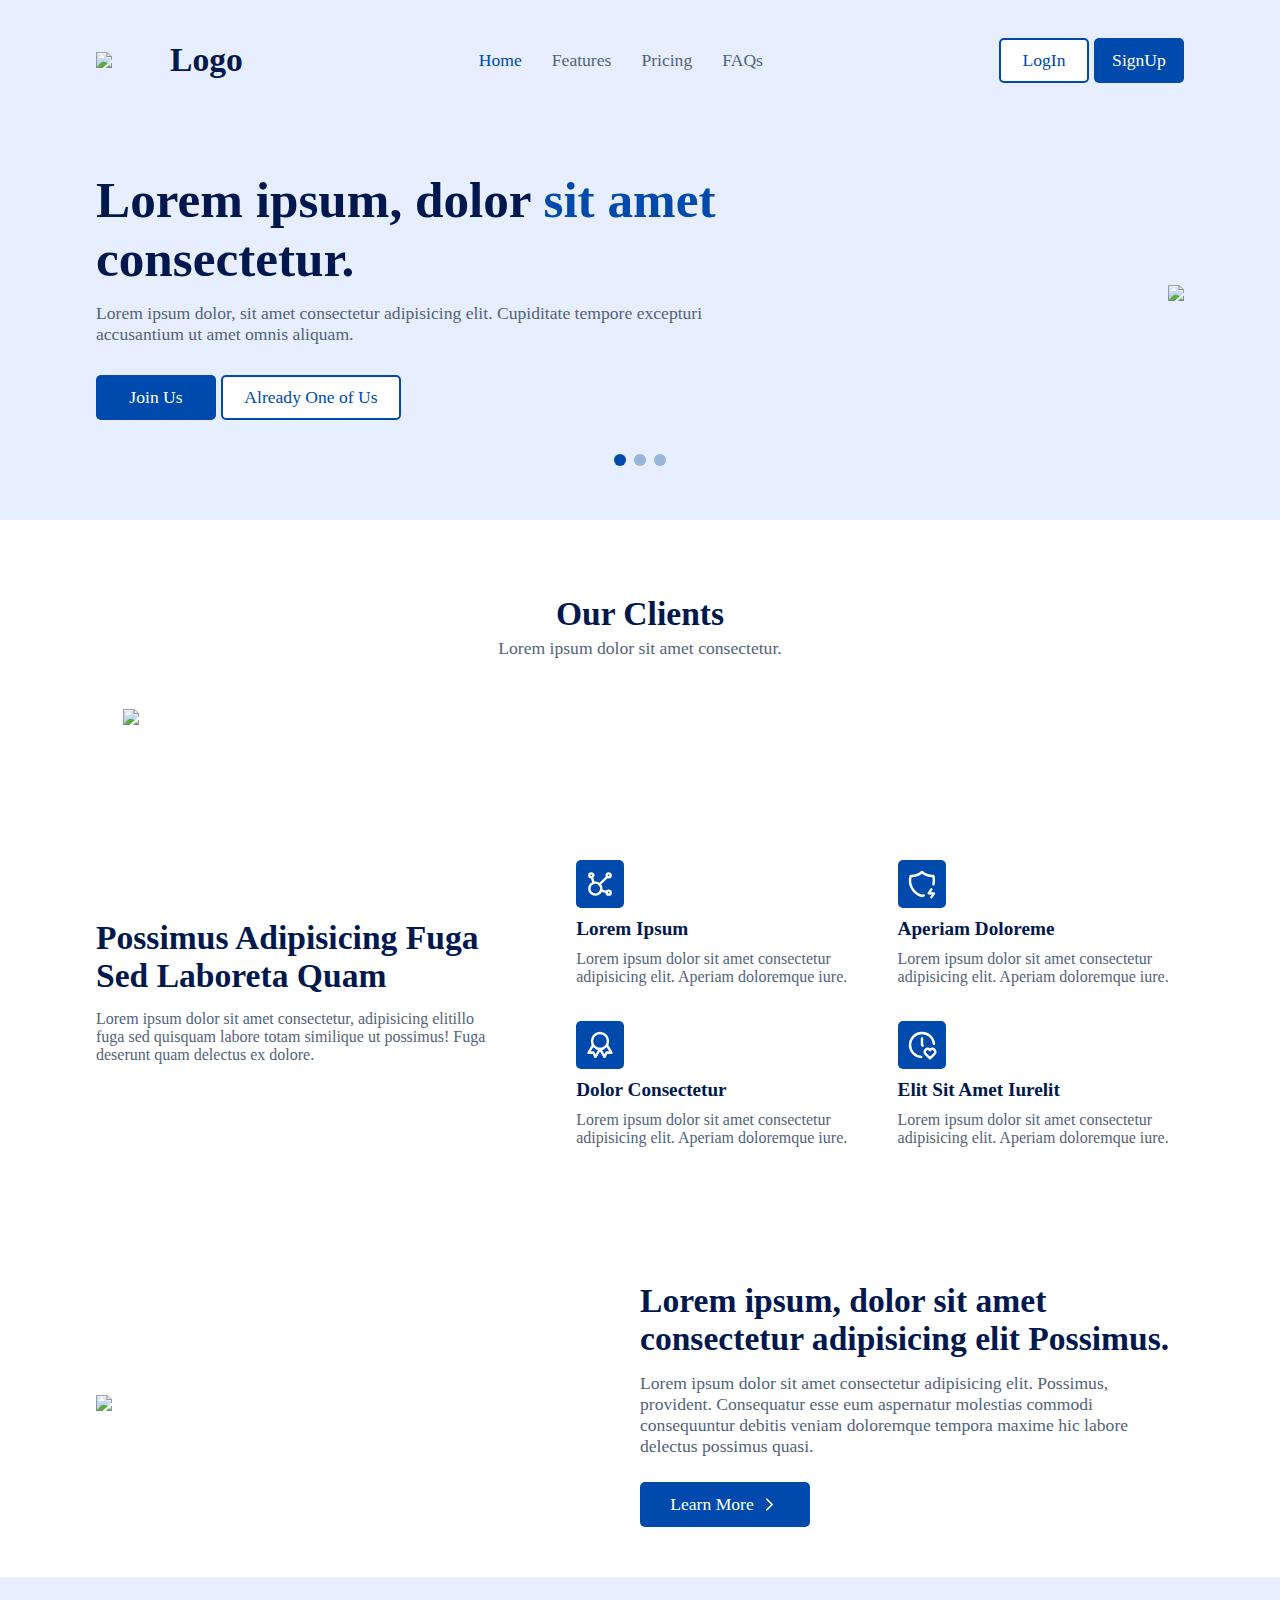
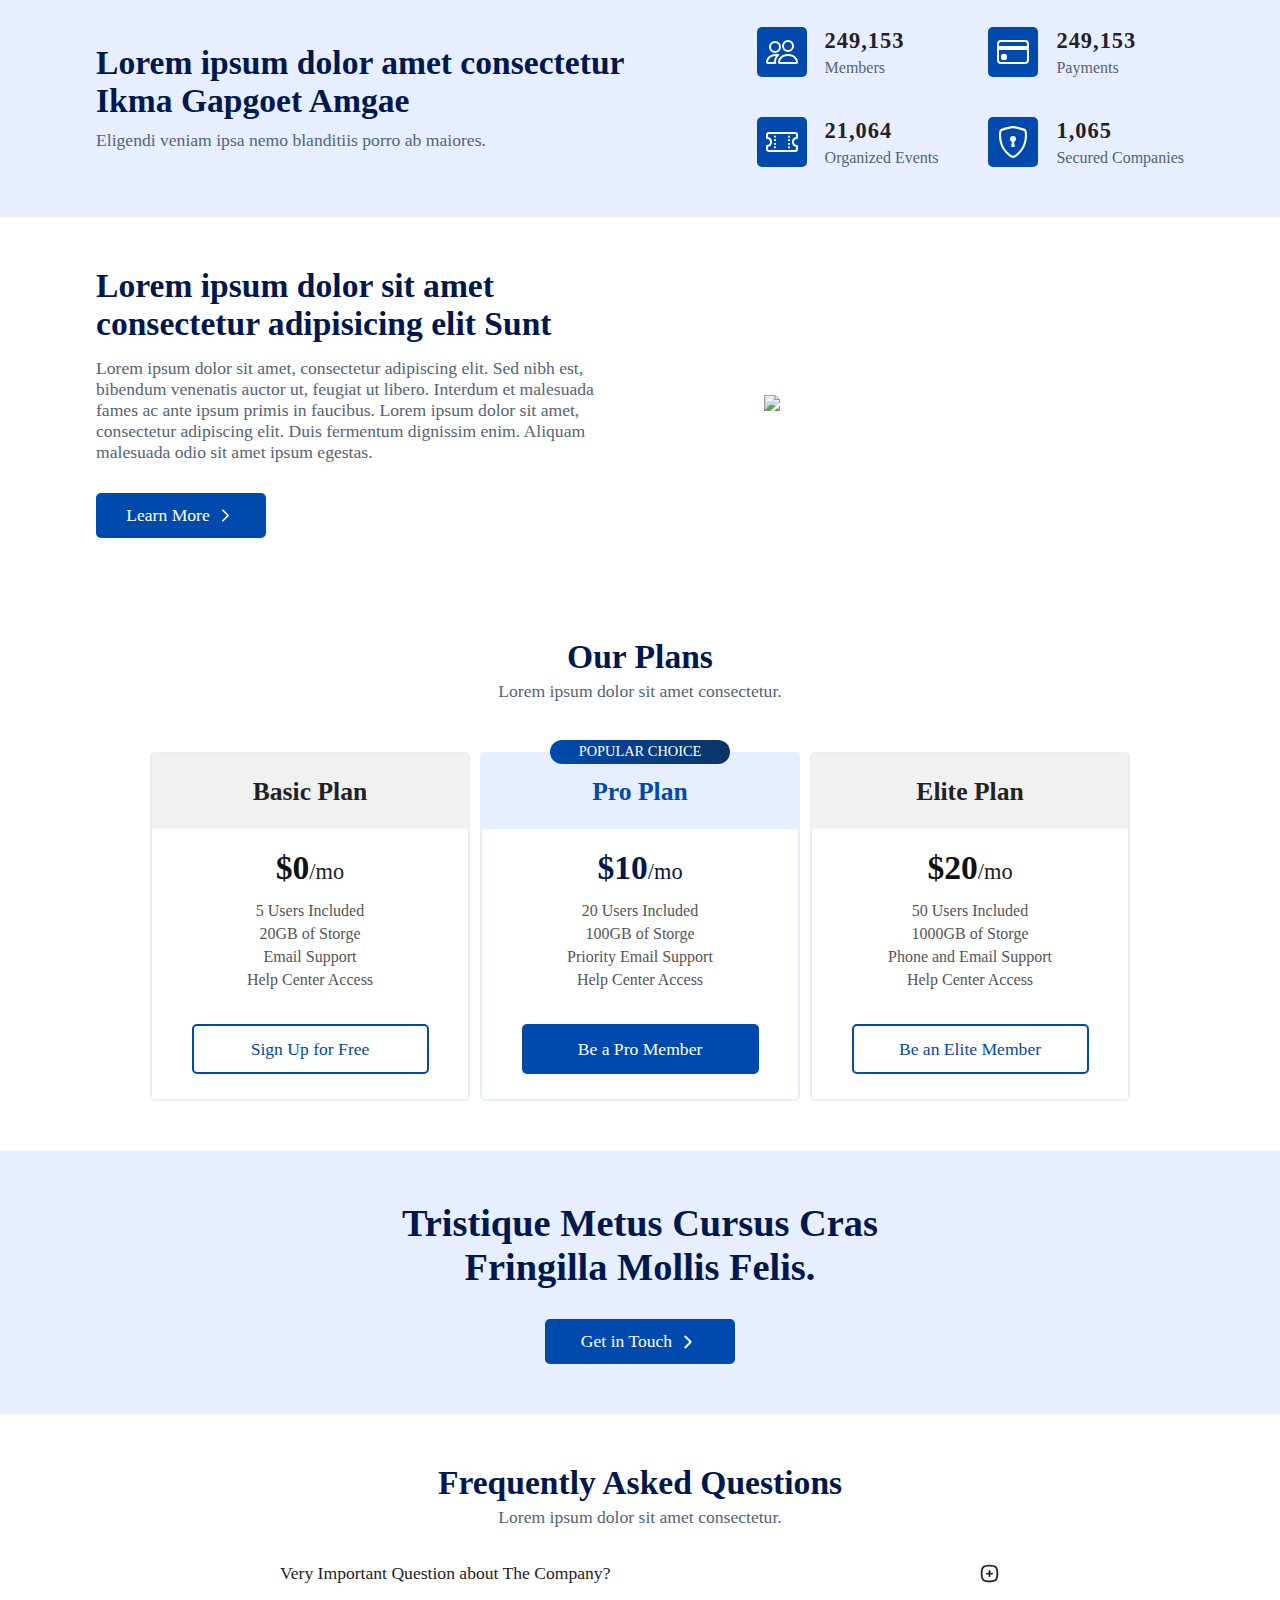
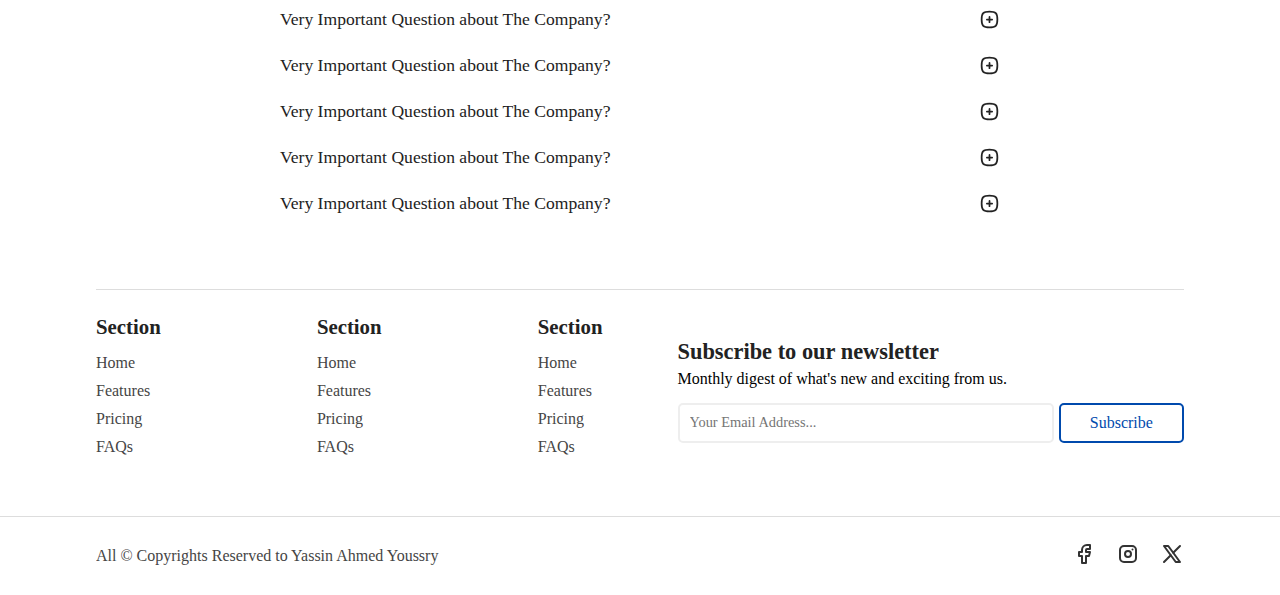
==== main.html @ da52f256 "Add files via upload" ====
<!DOCTYPE html>
<html lang="en" dir="ltr">
<head>
    <meta charset="UTF-8">
    <meta value="viewport" content="width=device-width, initial-scale=1.0">
    <title>Portfolio</title>
    <link rel="shortcut icon" href="images/favicon.png" type="image/x-icon">

    <!-- Style Codes -->
    <link rel="stylesheet" href="main.css">

<body>
    
    <header>
        <div class="topper">
            <div class="container">
                <div class="left">
                    <div class="logo">
                        <img src="images/favicon.png">
                        <h1>Logo</h1>
                    </div>
                    <div class="openNav" onclick="openNavBar()"><svg viewBox="0 0 24 24">
                        <path d="M4 6l16 0"></path>
                        <path d="M4 12l16 0"></path>
                        <path d="M4 18l16 0"></path>
                      </svg></div>
                </div>
                <div class="center" id="nav">
                    <div class="nav">
                        <ul>
                            <li class="active"><a href="main.html">Home</a></li>
                            <li><a href="#features">Features</a></li>
                            <li><a href="#pricing">Pricing</a></li>
                            <li><a href="#faqs">FAQs</a></li>
                        </ul>
                    </div>
                    <div class="closeNav" onclick="closeNavBar()">
                        <svg viewBox="0 0 24 24">
                            <path d="M18 6l-12 12"></path>
                            <path d="M6 6l12 12"></path>
                        </svg>
                    </div>
                </div>
                <div class="right">
                    <div class="signBtns">
                        <ul>
                            <li><a href="#">LogIn</a></li>
                            <li><a href="#">SignUp</a></li>
                        </ul>
                    </div>
                </div>
            </div>
        </div>
        <div class="hero">
            <div class="container">
                <div class="mySlides fade">
                    <div class="content">
                        <div class="left">
                            <div class="text1">
                                <h3>Lorem ipsum, dolor <span>sit amet</span> consectetur.</h3>
                            </div>
                            <div class="paragraph">
                                <p>Lorem ipsum dolor, sit amet consectetur adipisicing elit. Cupiditate tempore excepturi accusantium ut amet omnis aliquam.</p>
                            </div>
                            <div class="links">
                                <ul>
                                    <li><a href="#">Join Us</a></li>
                                    <li><a href="#">Already One of Us</a></li>
                                </ul>
                            </div>
                        </div>
                        <div class="right">
                            <div class="image">
                                <img src="images/heroImage1.png">
                            </div>
                        </div>
                    </div>
                </div>
                <div class="mySlides fade">
                    <div class="content">
                        <div class="right">
                            <div class="image">
                                <img src="images/heroeImage2.png">
                            </div>
                        </div>
                        <div class="left">
                            <div class="text1">
                                <h3>Exercita <span>dignissimos explicaso</span> blanditiis.</h3>
                            </div>
                            <div class="paragraph">
                                <p>Lorem ipsum dolor, sit amet consectetur adipisicing elit. Cupiditate tempore excepturi accusantium ut amet omnis aliquam.</p>
                            </div>
                            <div class="links">
                                <ul>
                                    <li><a href="#">Hire Us</a></li>
                                    <li><a href="#">View Portfolio</a></li>
                                </ul>
                            </div>
                        </div>
                    </div>
                </div>
                <div class="mySlides fade">
                    <div class="content">
                        <div class="left">
                            <div class="text1">
                                <h3>Ducimus, error, nihil <span>perspiciatis cam</span> odit.</h3>
                            </div>
                            <div class="paragraph">
                                <p>Dolores autem aut laborum natus assumenda perspiciatis architecto delectus? Placeat soluta eveniet iure tempora.</p>
                            </div>
                            <div class="links">
                                <ul>
                                    <li><a href="#">Visit Us</a></li>
                                    <li><a href="#">See our Location</a></li>
                                </ul>
                            </div>
                        </div>
                        <div class="right">
                            <div class="image">
                                <img src="images/heroeImage3.png">
                            </div>
                        </div>
                    </div>
                </div>
                <div class="dotsContainer" style="text-align:center">
                    <span class="dot" onclick="currentSlide(1)"></span> 
                    <span class="dot" onclick="currentSlide(2)"></span> 
                    <span class="dot" onclick="currentSlide(3)"></span> 
                  </div>                  
            </div>
        </div>
    </header>

    <div class="clients">
        <div class="container">
            <div class="title">
                <div class="text1"><h2>Our Clients</h2></div>
                <div class="text2"><p>Lorem ipsum dolor sit amet consectetur.</p></div>
            </div>
            <div class="content">
                <div class="ImageRow">
                    <img src="images/clients.png">
                </div>
            </div>
        </div>
    </div>

    <div class="features" id="features">
        <div class="container">
            <div class="title">
                <div class="text1"><h2>Possimus Adipisicing Fuga Sed Laboreta Quam</h2></div>
                <div class="paragraph"><p>Lorem ipsum dolor sit amet consectetur, adipisicing elitillo fuga sed quisquam labore totam similique ut possimus! Fuga deserunt quam delectus ex dolore.</p></div>
            </div>
            <div class="content">
                <div class="col col1">
                    <div class="box">
                        <div class="icon">
                            <svg viewBox="0 0 24 24">
                                <path d="M5.931 6.936l1.275 4.249m5.607 5.609l4.251 1.275"></path>
                                <path d="M11.683 12.317l5.759 -5.759"></path>
                                <path d="M5.5 5.5m-1.5 0a1.5 1.5 0 1 0 3 0a1.5 1.5 0 1 0 -3 0"></path>
                                <path d="M18.5 5.5m-1.5 0a1.5 1.5 0 1 0 3 0a1.5 1.5 0 1 0 -3 0"></path>
                                <path d="M18.5 18.5m-1.5 0a1.5 1.5 0 1 0 3 0a1.5 1.5 0 1 0 -3 0"></path>
                                <path d="M8.5 15.5m-4.5 0a4.5 4.5 0 1 0 9 0a4.5 4.5 0 1 0 -9 0"></path>
                            </svg>
                        </div>
                        <div class="text">
                            <h4>Lorem Ipsum</h4>
                        </div>
                        <div class="paragraph">
                            <p>Lorem ipsum dolor sit amet consectetur adipisicing elit. Aperiam doloremque iure.</p>
                        </div>
                    </div>
                    <div class="box">
                        <div class="icon">
                            <svg viewBox="0 0 24 24">
                                <path d="M12 9m-6 0a6 6 0 1 0 12 0a6 6 0 1 0 -12 0"></path>
                                <path d="M12 15l3.4 5.89l1.598 -3.233l3.598 .232l-3.4 -5.889"></path>
                                <path d="M6.802 12l-3.4 5.89l3.598 -.233l1.598 3.232l3.4 -5.889"></path>
                            </svg>
                        </div>
                        <div class="text">
                            <h4>Dolor Consectetur</h4>
                        </div>
                        <div class="paragraph">
                            <p>Lorem ipsum dolor sit amet consectetur adipisicing elit. Aperiam doloremque iure.</p>
                        </div>
                    </div>
                </div>
                <div class="col col2">
                    <div class="box">
                        <div class="icon">
                            <svg viewBox="0 0 24 24">
                                <path d="M13.342 20.566c-.436 .17 -.884 .315 -1.342 .434a12 12 0 0 1 -8.5 -15a12 12 0 0 0 8.5 -3a12 12 0 0 0 8.5 3a12 12 0 0 1 .117 6.34"></path>
                                <path d="M19 16l-2 3h4l-2 3"></path>
                            </svg>
                        </div>
                        <div class="text">
                            <h4>Aperiam Doloreme</h4>
                        </div>
                        <div class="paragraph">
                            <p>Lorem ipsum dolor sit amet consectetur adipisicing elit. Aperiam doloremque iure.</p>
                        </div>
                    </div>
                    <div class="box">
                        <div class="icon">
                            <svg viewBox="0 0 24 24">
                                <path d="M20.956 11.107a9 9 0 1 0 -9.579 9.871"></path>
                                <path d="M18 22l3.35 -3.284a2.143 2.143 0 0 0 .005 -3.071a2.242 2.242 0 0 0 -3.129 -.006l-.224 .22l-.223 -.22a2.242 2.242 0 0 0 -3.128 -.006a2.143 2.143 0 0 0 -.006 3.071l3.355 3.296z"></path>
                                <path d="M12 7v5l.5 .5"></path>
                            </svg>
                        </div>
                        <div class="text">
                            <h4>Elit Sit Amet Iurelit</h4>
                        </div>
                        <div class="paragraph">
                            <p>Lorem ipsum dolor sit amet consectetur adipisicing elit. Aperiam doloremque iure.</p>
                        </div>
                    </div>
                </div>
            </div>
        </div>
    </div>

    <div class="section1">
        <div class="container">
            <div class="left">
                <div class="image">
                    <img src="images/sectionImage1.png">
                </div>
            </div>
            <div class="right">
                <div class="text">
                    <h2>Lorem ipsum, dolor sit amet consectetur adipisicing elit Possimus.</h2>
                </div>
                <div class="paragraph">
                    <p>Lorem ipsum dolor sit amet consectetur adipisicing elit. Possimus, provident. Consequatur esse eum aspernatur molestias commodi consequuntur debitis veniam doloremque tempora maxime hic labore delectus possimus quasi.</p>
                </div>
                <div class="link">
                    <a href="#"><span>Learn More</span><svg viewBox="0 0 24 24">
                        <path d="M9 6l6 6l-6 6"></path>
                    </svg></a>
                </div>
            </div>
        </div>
    </div>

    <div class="achievements">
        <div class="container">
            <div class="left">
                <div class="title">
                    <div class="text1">
                        <h2>Lorem ipsum dolor amet consectetur Ikma Gapgoet Amgae</h2>
                    </div>
                    <div class="text2">
                        <p>Eligendi veniam ipsa nemo blanditiis porro ab maiores.</p>
                    </div>
                </div>
            </div>
            <div class="right">
                <div class="content">
                    <div class="col col1">
                        <div class="box">
                            <div class="icon">
                                <svg viewBox="0 0 16 16">
                                    <path d="M15 14s1 0 1-1-1-4-5-4-5 3-5 4 1 1 1 1zm-7.978-1L7 12.996c.001-.264.167-1.03.76-1.72C8.312 10.629 9.282 10 11 10c1.717 0 2.687.63 3.24 1.276.593.69.758 1.457.76 1.72l-.008.002-.014.002zM11 7a2 2 0 1 0 0-4 2 2 0 0 0 0 4m3-2a3 3 0 1 1-6 0 3 3 0 0 1 6 0M6.936 9.28a6 6 0 0 0-1.23-.247A7 7 0 0 0 5 9c-4 0-5 3-5 4q0 1 1 1h4.216A2.24 2.24 0 0 1 5 13c0-1.01.377-2.042 1.09-2.904.243-.294.526-.569.846-.816M4.92 10A5.5 5.5 0 0 0 4 13H1c0-.26.164-1.03.76-1.724.545-.636 1.492-1.256 3.16-1.275ZM1.5 5.5a3 3 0 1 1 6 0 3 3 0 0 1-6 0m3-2a2 2 0 1 0 0 4 2 2 0 0 0 0-4"/>
                                </svg>
                            </div>
                            <div class="text">
                                <div class="row1">249,153</div>
                                <div class="row2">Members</div>
                            </div>
                        </div>
                        <div class="box">
                            <div class="icon">
                                <svg viewBox="0 0 16 16">
                                    <path d="M4 4.85v.9h1v-.9zm7 0v.9h1v-.9zm-7 1.8v.9h1v-.9zm7 0v.9h1v-.9zm-7 1.8v.9h1v-.9zm7 0v.9h1v-.9zm-7 1.8v.9h1v-.9zm7 0v.9h1v-.9z"/>
                                    <path d="M1.5 3A1.5 1.5 0 0 0 0 4.5V6a.5.5 0 0 0 .5.5 1.5 1.5 0 1 1 0 3 .5.5 0 0 0-.5.5v1.5A1.5 1.5 0 0 0 1.5 13h13a1.5 1.5 0 0 0 1.5-1.5V10a.5.5 0 0 0-.5-.5 1.5 1.5 0 0 1 0-3A.5.5 0 0 0 16 6V4.5A1.5 1.5 0 0 0 14.5 3zM1 4.5a.5.5 0 0 1 .5-.5h13a.5.5 0 0 1 .5.5v1.05a2.5 2.5 0 0 0 0 4.9v1.05a.5.5 0 0 1-.5.5h-13a.5.5 0 0 1-.5-.5v-1.05a2.5 2.5 0 0 0 0-4.9z"/>
                                </svg>
                            </div>
                            <div class="text">
                                <div class="row1">21,064</div>
                                <div class="row2">Organized Events</div>
                            </div>
                        </div>
                    </div>
                    <div class="col col2">
                        <div class="box">
                            <div class="icon">
                                <svg viewBox="0 0 16 16">
                                    <path d="M0 4a2 2 0 0 1 2-2h12a2 2 0 0 1 2 2v8a2 2 0 0 1-2 2H2a2 2 0 0 1-2-2zm2-1a1 1 0 0 0-1 1v1h14V4a1 1 0 0 0-1-1zm13 4H1v5a1 1 0 0 0 1 1h12a1 1 0 0 0 1-1z"/>
                                    <path d="M2 10a1 1 0 0 1 1-1h1a1 1 0 0 1 1 1v1a1 1 0 0 1-1 1H3a1 1 0 0 1-1-1z"/>
                                </svg>
                            </div>
                            <div class="text">
                                <div class="row1">249,153</div>
                                <div class="row2">Payments</div>
                            </div>
                        </div>
                        <div class="box">
                            <div class="icon">
                                <svg viewBox="0 0 16 16">
                                    <path d="M5.338 1.59a61 61 0 0 0-2.837.856.48.48 0 0 0-.328.39c-.554 4.157.726 7.19 2.253 9.188a10.7 10.7 0 0 0 2.287 2.233c.346.244.652.42.893.533q.18.085.293.118a1 1 0 0 0 .101.025 1 1 0 0 0 .1-.025q.114-.034.294-.118c.24-.113.547-.29.893-.533a10.7 10.7 0 0 0 2.287-2.233c1.527-1.997 2.807-5.031 2.253-9.188a.48.48 0 0 0-.328-.39c-.651-.213-1.75-.56-2.837-.855C9.552 1.29 8.531 1.067 8 1.067c-.53 0-1.552.223-2.662.524zM5.072.56C6.157.265 7.31 0 8 0s1.843.265 2.928.56c1.11.3 2.229.655 2.887.87a1.54 1.54 0 0 1 1.044 1.262c.596 4.477-.787 7.795-2.465 9.99a11.8 11.8 0 0 1-2.517 2.453 7 7 0 0 1-1.048.625c-.28.132-.581.24-.829.24s-.548-.108-.829-.24a7 7 0 0 1-1.048-.625 11.8 11.8 0 0 1-2.517-2.453C1.928 10.487.545 7.169 1.141 2.692A1.54 1.54 0 0 1 2.185 1.43 63 63 0 0 1 5.072.56"/>
                                    <path d="M9.5 6.5a1.5 1.5 0 0 1-1 1.415l.385 1.99a.5.5 0 0 1-.491.595h-.788a.5.5 0 0 1-.49-.595l.384-1.99a1.5 1.5 0 1 1 2-1.415"/>
                                </svg>
                            </div>
                            <div class="text">
                                <div class="row1">1,065</div>
                                <div class="row2">Secured Companies</div>
                            </div>
                        </div>
                    </div>
                </div>
            </div>
        </div>
    </div>
    
    <div class="section2">
        <div class="container">
            <div class="left">
                <div class="text">
                    <h2>Lorem ipsum dolor sit amet consectetur adipisicing elit Sunt</h2>
                </div>
                <div class="paragraph">
                    <p>Lorem ipsum dolor sit amet, consectetur adipiscing elit. Sed nibh est, bibendum venenatis auctor ut, feugiat ut libero. Interdum et malesuada fames ac ante ipsum primis in faucibus. Lorem ipsum dolor sit amet, consectetur adipiscing elit. Duis fermentum dignissim enim. Aliquam malesuada odio sit amet ipsum egestas.</p>
                </div>
                <div class="link">
                    <a href="#"><span>Learn More</span><svg viewBox="0 0 24 24">
                        <path d="M9 6l6 6l-6 6"></path>
                    </svg></a>
                </div>
            </div>
            <div class="right">
                <div class="image">
                    <img src="images/sectionImage2.png">
                </div>
            </div>
        </div>
    </div>

    <div class="pricing" id="pricing">
        <div class="container">
            <div class="title">
                <div class="text1"><h2>Our Plans</h2></div>
                <div class="text2"><p>Lorem ipsum dolor sit amet consectetur.</p></div>
            </div>
            <div class="content">
                <div class="box box1">
                    <div class="name"><h4>Basic Plan</h4></div>
                    <div class="details">
                        <div class="price"><span>$0</span>/mo</div>
                        <div class="info">
                            <div class="row">5 Users Included</div>
                            <div class="row">20GB of Storge</div>
                            <div class="row">Email Support</div>
                            <div class="row">Help Center Access</div>
                        </div>
                    </div>
                    <div class="btn"><a href="#">Sign Up for Free</a></div>
                </div>
                <div class="box box2">
                    <div class="alert">POPULAR CHOICE</div>
                    <div class="name"><h4>Pro Plan</h4></div>
                    <div class="details">
                        <div class="price"><span>$10</span>/mo</div>
                        <div class="info">
                            <div class="row">20 Users Included</div>
                            <div class="row">100GB of Storge</div>
                            <div class="row">Priority Email Support</div>
                            <div class="row">Help Center Access</div>
                        </div>
                    </div>
                    <div class="btn"><a href="#">Be a Pro Member</a></div>
                </div>
                <div class="box box3">
                    <div class="name"><h4>Elite Plan</h4></div>
                    <div class="details">
                        <div class="price"><span>$20</span>/mo</div>
                        <div class="info">
                            <div class="row">50 Users Included</div>
                            <div class="row">1000GB of Storge</div>
                            <div class="row">Phone and Email Support</div>
                            <div class="row">Help Center Access</div>
                        </div>
                    </div>
                    <div class="btn"><a href="#">Be an Elite Member</a></div>
                </div>
            </div>
        </div>
    </div>

    <div class="section3">
        <div class="container">
            <div class="text">Tristique Metus Cursus Cras<br>Fringilla Mollis Felis.</div>
            <div class="btn"><a href="#"><span>Get in Touch</span><svg viewBox="0 0 24 24">
                <path d="M9 6l6 6l-6 6"></path>
            </svg></a></div>
        </div>
    </div>

    <div class="faqs" id="faqs">
        <div class="container">
            <div class="title">
                <div class="text1"><h2>Frequently Asked Questions</h2></div>
                <div class="text2"><p>Lorem ipsum dolor sit amet consectetur.</p></div>
            </div>
            <div class="content">
                <div class="question">
                    <button class="accordion"><span>Very Important Question about The Company?</span><svg viewBox="0 0 24 24">
                        <path d="M12 3c7.2 0 9 1.8 9 9s-1.8 9 -9 9s-9 -1.8 -9 -9s1.8 -9 9 -9z"></path>
                        <path d="M15 12h-6"></path>
                        <path d="M12 9v6"></path>
                    </svg></button>
                    <div class="panel">
                        <p>Lorem ipsum dolor sit amet consectetur adipisicing elit. Nulla quae fugiat sunt optio eum eaque tempora. Fugiat, explicabo voluptatum, rem sequi pariatur exercitationem, ipsam reprehenderit enim eius delectus dolorem asperiores?</p>
                    </div>
                </div>
                <div class="question">
                    <button class="accordion"><span>Very Important Question about The Company?</span><svg viewBox="0 0 24 24">
                        <path d="M12 3c7.2 0 9 1.8 9 9s-1.8 9 -9 9s-9 -1.8 -9 -9s1.8 -9 9 -9z"></path>
                        <path d="M15 12h-6"></path>
                        <path d="M12 9v6"></path>
                    </svg></button>
                    <div class="panel">
                        <p>Lorem ipsum dolor sit amet consectetur adipisicing elit. Nulla quae fugiat sunt optio eum eaque tempora. Fugiat, explicabo voluptatum, rem sequi pariatur exercitationem, ipsam reprehenderit enim eius delectus dolorem asperiores?</p>
                    </div>
                </div>
                <div class="question">
                    <button class="accordion"><span>Very Important Question about The Company?</span><svg viewBox="0 0 24 24">
                        <path d="M12 3c7.2 0 9 1.8 9 9s-1.8 9 -9 9s-9 -1.8 -9 -9s1.8 -9 9 -9z"></path>
                        <path d="M15 12h-6"></path>
                        <path d="M12 9v6"></path>
                    </svg></button>
                    <div class="panel">
                        <p>Lorem ipsum dolor sit amet consectetur adipisicing elit. Nulla quae fugiat sunt optio eum eaque tempora. Fugiat, explicabo voluptatum, rem sequi pariatur exercitationem, ipsam reprehenderit enim eius delectus dolorem asperiores?</p>
                    </div>
                </div>
                <div class="question">
                    <button class="accordion"><span>Very Important Question about The Company?</span><svg viewBox="0 0 24 24">
                        <path d="M12 3c7.2 0 9 1.8 9 9s-1.8 9 -9 9s-9 -1.8 -9 -9s1.8 -9 9 -9z"></path>
                        <path d="M15 12h-6"></path>
                        <path d="M12 9v6"></path>
                    </svg></button>
                    <div class="panel">
                        <p>Lorem ipsum dolor sit amet consectetur adipisicing elit. Nulla quae fugiat sunt optio eum eaque tempora. Fugiat, explicabo voluptatum, rem sequi pariatur exercitationem, ipsam reprehenderit enim eius delectus dolorem asperiores?</p>
                    </div>
                </div>
                <div class="question">
                    <button class="accordion"><span>Very Important Question about The Company?</span><svg viewBox="0 0 24 24">
                        <path d="M12 3c7.2 0 9 1.8 9 9s-1.8 9 -9 9s-9 -1.8 -9 -9s1.8 -9 9 -9z"></path>
                        <path d="M15 12h-6"></path>
                        <path d="M12 9v6"></path>
                    </svg></button>
                    <div class="panel">
                        <p>Lorem ipsum dolor sit amet consectetur adipisicing elit. Nulla quae fugiat sunt optio eum eaque tempora. Fugiat, explicabo voluptatum, rem sequi pariatur exercitationem, ipsam reprehenderit enim eius delectus dolorem asperiores?</p>
                    </div>
                </div>
                <div class="question">
                    <button class="accordion"><span>Very Important Question about The Company?</span><svg viewBox="0 0 24 24">
                        <path d="M12 3c7.2 0 9 1.8 9 9s-1.8 9 -9 9s-9 -1.8 -9 -9s1.8 -9 9 -9z"></path>
                        <path d="M15 12h-6"></path>
                        <path d="M12 9v6"></path>
                    </svg></button>
                    <div class="panel">
                        <p>Lorem ipsum dolor sit amet consectetur adipisicing elit. Nulla quae fugiat sunt optio eum eaque tempora. Fugiat, explicabo voluptatum, rem sequi pariatur exercitationem, ipsam reprehenderit enim eius delectus dolorem asperiores?</p>
                    </div>
                </div>
            </div>
        </div>
    </div>

    <footer>
        <div class="top">
            <div class="container">
                <div class="left">
                    <div class="links">
                        <div class="title"><h3>Section</h3></div>
                        <ul>
                            <li><a href="#">Home</a></li>
                            <li><a href="#">Features</a></li>
                            <li><a href="#">Pricing</a></li>
                            <li><a href="#">FAQs</a></li>
                        </ul>
                    </div>
                    <div class="links">
                        <div class="title"><h3>Section</h3></div>
                        <ul>
                            <li><a href="#">Home</a></li>
                            <li><a href="#">Features</a></li>
                            <li><a href="#">Pricing</a></li>
                            <li><a href="#">FAQs</a></li>
                        </ul>
                    </div>
                    <div class="links">
                        <div class="title"><h3>Section</h3></div>
                        <ul>
                            <li><a href="#">Home</a></li>
                            <li><a href="#">Features</a></li>
                            <li><a href="#">Pricing</a></li>
                            <li><a href="#">FAQs</a></li>
                        </ul>
                    </div>
                </div>
                <div class="right">
                    <div class="newslater">
                        <div class="title"><h2>Subscribe to our newsletter</h2></div>
                        <div class="paragraph"><p>Monthly digest of what's new and exciting from us.</p></div>
                        <form>
                            <input type="email" name="email" id="email" placeholder="Your Email Address...">
                            <input type="submit" value="Subscribe" name="subscribe" id="subscribe">
                        </form>
                    </div>
                </div>
            </div>
        </div>
        <div class="bottom">
            <div class="container">
                <div class="left">
                    <div class="copyright"><span>All © Copyrights Reserved to Yassin Ahmed Youssry</span></div>
                </div>
                <div class="right">
                    <ul class="socialMedia">
                        <li><a href="#"><svg viewBox="0 0 24 24">
                            <path d="M7 10v4h3v7h4v-7h3l1 -4h-4v-2a1 1 0 0 1 1 -1h3v-4h-3a5 5 0 0 0 -5 5v2h-3"></path>
                        </svg></a></li>
                        <li><a href="#"><svg viewBox="0 0 24 24">
                            <path d="M4 4m0 4a4 4 0 0 1 4 -4h8a4 4 0 0 1 4 4v8a4 4 0 0 1 -4 4h-8a4 4 0 0 1 -4 -4z"></path>
                            <path d="M12 12m-3 0a3 3 0 1 0 6 0a3 3 0 1 0 -6 0"></path>
                            <path d="M16.5 7.5l0 .01"></path>
                        </svg></a></li>
                        <li><a href="#"><svg viewBox="0 0 24 24">
                            <path d="M4 4l11.733 16h4.267l-11.733 -16z"></path>
                            <path d="M4 20l6.768 -6.768m2.46 -2.46l6.772 -6.772"></path>
                        </svg></a></li>
                    </ul>
                </div>
            </div>
        </div>
    </footer>

    <!-- Script Codes -->
    <script src="main.js"></script>

</body>
</html>
---- main.css ----
@font-face {
    font-family: "FunnelSans";
    src: url('fonts/FunnelSans.ttf');
}
@font-face {
    font-family: "FunnelDisplay";
    src: url('fonts/FunnelDisplay.ttf');
}
* {
    margin: 0;
    padding: 0;
    list-style: none;
    text-decoration: none;
    font-family: "FunnelSans";
    box-sizing: border-box;
    user-select: none;
    scroll-behavior: smooth;
}

body {
    overflow-x: hidden;
}

:root {
    --mainColor: #004aad;
    --secondColor: #e6eeff;
    --thirdColor: #00184d;
    --fourthColor: #0c3365;
    --fifthColor: #536379;
    --sixthColor: #99b5da;
}

svg {
    fill: none;
    stroke: #222;
    width: 24px;
    height: 24px;
    stroke-width: 2px;
    stroke-linecap: round;
    stroke-linejoin: round;
}

/* Containers */
.container {
    width: 85vw;
    max-width: 1280px;
    margin: auto;
    overflow: hidden;
}


/* Header Section */
header {
    background-color: var(--secondColor);
}
.topper .container {
    display: flex;
    align-items: center;
    justify-content: space-between;
    height: 120px;
}
.topper .left {
    display: flex;
    align-items: center;
}
.topper .left .logo {
    display: flex;
    align-items: center;
}
.topper .left .logo img {
    width: 64px;
    margin-right: 10px;
}
.topper .left .logo h1 {
    font-family: "FunnelDisplay";
    font-weight: 800;
    font-size: 2.1rem;
    color: var(--thirdColor);
}
.topper .left .openNav {
    display: none;
}
.topper .center .nav ul {
    display: flex;
    align-items: center;
}
.topper .center .nav ul li {
    margin: 0 15px;
}
.topper .center .nav ul li a {
    color: var(--fifthColor);
    font-size: 1.1rem;
    transition: .4s ease;
}
.topper .center .nav ul li.active a {
    color: var(--mainColor);
}
.topper .center .nav ul li a:hover {
    color: var(--mainColor);
}
.topper .center .nav ul li a:focus {
    color: var(--mainColor);
}
.topper .center .closeNav {
    display: none;
}
.topper .right .signBtns ul {
    display: flex;
    align-items: center;
}
.topper .right .signBtns ul li:first-child {
    margin-right: 5px;
}
.topper .right .signBtns ul li a {
    font-size: 1.1rem;
    font-weight: 500;
    width: 90px;
    height: 45px;
    display: inline-flex;
    justify-content: center;
    align-items: center;
    text-align: center;
    border-radius: 5px;
    transition: .4s ease;
}
.topper .right .signBtns ul li:first-child a {
    color: var(--mainColor);
    border: 2px solid var(--mainColor);
    background-color: #fff;
}
.topper .right .signBtns ul li:first-child a:hover {
    background-color: var(--mainColor);
    color: #fff;
}
.topper .right .signBtns ul li:last-child a {
    color: #fff;
    background-color: #004aad;
}
.topper .right .signBtns ul li:last-child a:hover {
    background-color: var(--fourthColor);
}

@media (max-width: 768px) {
    .topper .left .openNav {
        display: flex;
        justify-content: center;
        align-items: center;
        width: 35px;
        height: 35px;
        background-color: var(--mainColor);
        border-radius: 5px;
        transition: .4s ease;
        margin-left: 15px;
        cursor: pointer;
    }
    .topper .left .openNav svg {
        stroke: #fff;
    }
    .topper .center {
        width: 0;
        overflow: hidden;
        transition: .4s ease;
        position: absolute;
        right: 0;
        top: 0;
        height: 100vh;
        background-color: #eee;
        z-index: 2000;
        display: grid;
        place-content: center;
        justify-content: center;
        align-items: center;
    }
    .topper .center .nav ul {
        display: block;
    }
    .topper .center .nav ul li {
        margin: 25px 0;
    }
    .topper .center .nav ul li a {
        font-size: 1.25rem;
    }
    .topper .center .closeNav {
        display: flex;
        justify-content: center;
        align-items: center;
        width: 35px;
        height: 35px;
        background-color: var(--mainColor);
        border-radius: 5px;
        transition: .4s ease;
        margin-left: 15px;
        cursor: pointer;
        position: absolute;
        top: 50px;
        right: 50px;
    }
    .topper .center .closeNav svg {
        stroke: #fff;
    }
}

/* Hero Section */
.hero .container {
    padding: 50px 0 100px;
    position: relative;
}
.hero .mySlides .content {
    display: flex;
    align-items: center;
    justify-content: space-between;
}
.hero .left {
    max-width: 640px;
}
.hero .left .text1 h3 {
    font-size: 3.2rem;
    font-weight: 800;
    font-family: "FunnelDisplay";
    color: var(--thirdColor);
}
.hero .left .text1 h3 span {
    font-family: "FunnelDisplay";
    color: var(--mainColor);
}
.hero .left .paragraph {
    margin: 15px 0 30px;
}
.hero .left .paragraph p {
    font-size: 1.1rem;
    color: var(--fifthColor);
}
.hero .left .links ul {
    display: flex;
    align-items: center;
}
.hero .left .links ul li:first-child {
    margin-right: 5px;
}
.hero .left .links ul li a {
    font-size: 1.1rem;
    font-weight: 500;
    height: 45px;
    border-radius: 5px;
    display: flex;
    align-items: center;
    justify-content: center;
    transition: .4s ease;
}
.hero .left .links ul li:first-child a {
    width: 120px;
    color: #fff;
    background-color: var(--mainColor);
}
.hero .left .links ul li:first-child a:hover {
    background-color: var(--fourthColor);
}
.hero .left .links ul li:last-child a {
    width: 180px;
    color: var(--mainColor);
    border: 2px solid var(--mainColor);
    background-color: #fff;
}
.hero .left .links ul li:last-child a:hover {
    background-color: var(--mainColor);
    color: #fff;
}
.hero .right .image img {
    height: 450px;
}
.hero .dotsContainer {
    position: absolute;
    left: 50%;
    bottom: 50px;
    transform: translateX(-50%);
}
.hero .dot {
    cursor: pointer;
    height: 12px;
    width: 12px;
    margin: 0 2px;
    background-color: var(--sixthColor);
    border-radius: 50%;
    display: inline-block;
    transition: background-color 0.6s ease;
}
.hero .active, .hero .dot:hover {
    background-color: var(--mainColor);
}
/* Fading animation */
.fade {
    animation-name: fade;
    animation-duration: .5s;
}
@keyframes fade {
    from {opacity: .4} 
    to {opacity: 1}
}

@media (max-width: 1024px) {
    .hero .left {
        text-align: center;
        margin: auto;
    }
    .hero .left .links ul {
        justify-content: center;
    }
    .hero .right {
        display: none;
    }
    .hero .dotsContainer {
        bottom: 35px;
    }
}

/* Clients Section */
.clients .container {
    padding: 75px 0 50px;
}
.clients .title {
    text-align: center;
    margin-bottom: 50px;
}
.clients .title .text1 {
    margin-bottom: 5px;
}
.clients .title .text1 h2 {
    font-size: 2.1rem;
    font-weight: 800;
    font-family: "FunnelDisplay";
    color: var(--thirdColor);
}
.clients .title .text2 p {
    font-size: 1.1rem;
    font-weight: 500;
    color: var(--fifthColor);
}
.clients .content .ImageRow img {
    display: block;
    width: 95%;
    margin: auto;
}

/* Features Section */
.features .container {
    padding: 50px 0;
    display: flex;
    align-items: center;
    justify-content: space-between;
}
.features .title {
    text-align: left;
    width: 40%;
    min-width: 320px;
    max-width: 560px;
    margin-right: 75px;
}
.features .title .text1 h2 {
    font-size: 2.1rem;
    font-family: "FunnelDisplay";
    font-weight: 800;
    color: var(--thirdColor);
}
.features .title .paragraph p {
    margin: 15px 0 25px;
    font-size: 1rem;
    color: var(--fifthColor);
}
.features .content {
    width: 60%;
    max-width: 632px;
    display: flex;
    align-items: center;
    justify-content: center;
}
.features .col1 {
    margin-right: 35px;
}
.features .box {
    margin: 35px 0;
}
.features .box .icon {
    width: 48px;
    height: 48px;
    border-radius: 5px;
    background-color: var(--mainColor);
    display: flex;
    align-items: center;
    justify-content: center;
}
.features .box .icon svg {
    width: 32px;
    height: 32px;
    stroke-width: 1.8px;
    stroke: #fff;
}
.features .box .text {
    margin: 10px 0;
}
.features .box .text h4 {
    font-size: 1.2rem;
    font-family: "FunnelDisplay";
    color: var(--thirdColor);
}
.features .box .paragraph p {
    color: var(--fifthColor);
}

@media (max-width: 1024px) {
    .features .container {
        display: block;
    }
    .features .title {
        text-align: center;
        width: 100%;
        margin: auto;
    }
    .features .title .paragraph p {
        margin: 0;
        margin-top: 10px;
    }
    .features .content {
        width: 100%;
        max-width: none;
    }
    .features .col1 {
        margin: 0;
    }
    .features .box {
        max-width: 420px;
    }
}

/* Section 1 */
.section1 .container {
    display: flex;
    align-items: center;
    justify-content: space-between;
    padding: 50px 0;
}
.section1 .left {
    width: 50%;
}
.section1 .left .image {
    width: 100%;
}
.section1 .left .image img {
    max-width: 480px;;
    width: 100%;
}
.section1 .right {
    width: 50%;
    max-width: 720px;
}
.section1 .right .text h2 {
    font-size: 2.1rem;
    font-weight: 800;
    font-family: "FunnelDisplay";
    color: var(--thirdColor);
}
.section1 .right .paragraph {
    margin: 15px 0 25px;
}
.section1 .right .paragraph p {
    font-size: 1.1rem;
    color: var(--fifthColor);
}
.section1 .right .link a {
    display: flex;
    align-items: center;
    justify-content: center;
    width: 170px;
    height: 45px;
    background-color: var(--mainColor);
    border-radius: 5px;
    transition: .4s ease;
}
.section1 .right .link a:hover {
    background-color: var(--thirdColor);
}
.section1 .right .link a span {
    color: #fff;
    font-size: 1.1rem;
    font-weight: 500;
    margin-right: 5px;
}
.section1 .right .link a svg {
    stroke: #fff;
    width: 21px;
    height: 21px;
}

@media (max-width: 1024px) {
    .section1 .container {
        display: block;
    }
    .section1 .container>div {
        width: 100%;
        margin: auto;
    }
    .section1 .container .left {
        margin-bottom: 25px;
    }
    .section1 .left .image img {
        margin: auto;
        display: block;
    }
    .section1 .right {
        text-align: center;
    }
    .section1 .right .link a {
        margin: auto;
    }
}

/* Achievements Section */
.achievements {
    background-color: var(--secondColor);
}
.achievements .container {
    display: flex;
    align-items: center;
    justify-content: space-between;
    padding: 50px 0;
}
.achievements .left .title {
    max-width: 570px;
}
.achievements .left .title .text1 {
    margin-bottom: 10px;
}
.achievements .left .title .text1 h2 {
    font-size: 2.1rem;
    font-weight: 800;
    font-family: "FunnelDisplay";
    color: var(--thirdColor);
}
.achievements .left .title .text2 p {
    font-size: 1.1rem;
    color: var(--fifthColor);
    font-weight: 500;
}
.achievements .right .content {
    display: flex;
    align-items: center;
}
.achievements .right .col1 {
    margin-right: 50px;
} 
.achievements .right .col .box:first-child {
    margin-bottom: 40px;
}
.achievements .right .col .box {
    display: flex;
    align-items: center;
}
.achievements .right .col .box .icon {
    margin-right: 18px;
    width: 50px;
    height: 50px;
    display: flex;
    align-items: center;
    justify-content: center;
    background-color: var(--mainColor);
    border-radius: 5px;
}
.achievements .right .col .box .icon svg {
    fill: #fff;
    stroke: none;
    width: 32px;
    height: 32px;
}
.achievements .right .col .box .text .row1 {
    font-size: 1.4rem;
    font-weight: 800;
    font-family: "FunnelDisplay";
    letter-spacing: 1px;
    color: #222;
}
.achievements .right .col .box .text .row2 {
    color: var(--fifthColor);
    margin-top: 5px;
}

@media (max-width: 1024px) {
    .achievements .container {
        display: block;   
    }
    .achievements .left .title {
        margin: 0 auto 35px;
        text-align: center;
    }
    .achievements .right .content {
        justify-content: center;
    }
}

/* Section 2 */
.section2 .container {
    display: flex;
    align-items: center;
    justify-content: space-between;
    padding: 50px 0;
}
.section2 .left {
    width: 50%;
    max-width: 720px;
}
.section2 .left .text h2 {
    font-size: 2.1rem;
    font-weight: 800;
    font-family: "FunnelDisplay";
    color: var(--thirdColor);
}
.section2 .left .paragraph {
    margin: 15px 0 30px;
}
.section2 .left .paragraph p {
    font-size: 1.1rem;
    color: var(--fifthColor);
}
.section2 .left .link a {
    display: flex;
    align-items: center;
    justify-content: center;
    width: 170px;
    height: 45px;
    background-color: var(--mainColor);
    border-radius: 5px;
    transition: .4s ease;
}
.section2 .left .link a:hover {
    background-color: var(--thirdColor);
}
.section2 .left .link a span {
    color: #fff;
    font-size: 1.1rem;
    font-weight: 500;
    margin-right: 5px;
}
.section2 .left .link a svg {
    stroke: #fff;
    width: 21px;
    height: 21px;
}
.section2 .right {
    width: 50%;
}
.section2 .right .image {
    width: 100%;
    display: flex;
    justify-content: right;
}
.section2 .right .image img {
    max-width: 420px;
    width: 100%;
}

@media (max-width: 1024px) {
    .section2 .container {
        display: block;
    }
    .section2 .container>div {
        width: 100%;
        margin: auto;
    }
    .section2 .container .left {
        text-align: center;
        margin-bottom: 50px;
    }
    .section2 .left .link a {
        margin: auto;
    }
    .section2 .right .image {
        justify-content: center;
    }
}

/* Pricing Section */
.pricing .container {
    padding: 50px 0;
}
.pricing .title {
    text-align: center;
    margin-bottom: 50px;
}
.pricing .title .text1 {
    margin-bottom: 5px;
}
.pricing .title .text1 h2 {
    font-family: "FunnelDisplay";
    font-size: 2.1rem;
    font-weight: 800;
    color: var(--thirdColor);
}
.pricing .title .text2 p {
    font-size: 1.1rem;
    font-weight: 500;
    color: var(--fifthColor);
}
.pricing .content {
    display: flex;
    align-items: center;
    justify-content: center;
}
.pricing .content .box {
    text-align: center;
    width: 30%;
    max-width: 320px;
    border: 2px solid #eee;
    border-radius: 5px;
    margin: 0 5px;
    position: relative;
}
.pricing .content .box2 {
    border-color: var(--secondColor);
}
.pricing .box2 .alert {
    height: 24px;
    width: 180px;
    display: flex;
    align-items: center;
    justify-content: center;
    position: absolute;
    top: -14.5px;
    left: 50%;
    transform: translateX(-50%);
    background: linear-gradient(to right, var(--mainColor), var(--fourthColor));
    color: #fff;
    border-radius: 25px;
    font-size: .9rem;

}
.pricing .content .box .name {
    background-color: #f1f1f1;
    height: 75px;
    display: flex;
    align-items: center;
    justify-content: center;
}
.pricing .content .box2 .name {
    background-color: var(--secondColor);
}
.pricing .content .box .name h4 {
    font-family: "FunnelDisplay";
    font-size: 1.6rem;
    font-weight: 800;
    color: #222;
}
.pricing .content .box2 .name h4 {
    color: var(--mainColor);
}
.pricing .content .box .details {
    padding: 20px 0 30px;
}
.pricing .content .box .details .price {
    font-size: 1.4rem;
    font-family: "FunnelDisplay";
    color: #222;
    margin-bottom: 15px;
}
.pricing .content .box2 .details .price {
    color: var(--thirdColor);
}
.pricing .content .box .details .price span {
    font-size: 2.1rem;
    font-weight: 800;
    font-family: "FunnelDisplay";
    color: #111;
}
.pricing .content .box2 .details .price span {
    color: var(--thirdColor);
}
.pricing .content .box .details .info .row {
    margin: 5px 0;
    color: #555;
}
.pricing .content .box .btn {
    margin-bottom: 25px;
}
.pricing .content .box .btn a {
    font-size: 1.1rem;
    font-weight: 500;
    color: var(--mainColor);
    border: 2px solid var(--mainColor);
    border-radius: 5px;
    width: 75%;
    height: 50px;
    display: inline-flex;
    justify-content: center;
    align-items: center;
    transition: .4s ease;
}
.pricing .content .box2 .btn a {
    background-color: var(--mainColor);
    color: #fff;
}
.pricing .content .box .btn a:hover {
    background-color: var(--mainColor);
    color: #fff;
}
.pricing .content .box2 .btn a:hover {
    background-color: var(--fourthColor);
    border-color: var(--fourthColor);
}

@media (max-width: 1024px) {
    .pricing .content {
        display: block;
    }
    .pricing .content .box {
        width: 75%;
        min-width: 320px;
        max-width: none;
        margin: 50px auto;
    }
}

/* Section 3 */
.section3 {
    background-color: var(--secondColor);
}
.section3 .container {
    padding: 50px 0;
}
.section3 .text {
    font-size: 2.4rem;
    font-weight: 800;
    font-family: "FunnelDisplay";
    color: var(--thirdColor);
    text-align: center;
    max-width: 720px;
    margin: auto;
}
.section3 .btn {
    display: flex;
    align-items: center;
    justify-content: center;
    margin-top: 30px;
}
.section3 .btn a {
    display: flex;
    align-items: center;
    justify-content: center;
    height: 45px;
    width: 190px;
    background-color: var(--mainColor);
    border-radius: 5px;
    transition: .4s ease;
}
.section3 .btn a:hover {
    background-color: var(--fourthColor);
}
.section3 .btn a span {
    color: #fff;
    font-size: 1.1rem;
    font-weight: 500;
    margin-right: 5px;
}
.section3 .btn a svg {
    stroke: #fff;
    width: 22px;
    height: 22px;
}

/* FAQs Section */
.faqs .container {
    padding: 50px 0;
}
.faqs .title {
    margin-bottom: 35px;
}
.faqs .title .text1 {
    margin-bottom: 5px;
}
.faqs .title .text1 h2 {
    font-size: 2.1rem;
    font-weight: 800;
    font-family: "FunnelDisplay";
    color: var(--thirdColor);
    text-align: center;
}
.faqs .title .text2 p {
    font-size: 1.1rem;
    font-weight: 500;
    color: var(--fifthColor);
    text-align: center;
}
.faqs .question {
    margin: 25px auto;
    width: 100%;
    max-width: 720px;
}
.faqs .question .accordion {
    background-color: transparent;
    border: none;
    outline: none;
    cursor: pointer;
    display: flex;
    align-items: center;
    justify-content: space-between;
    width: 100%;
    margin: auto;
}
.faqs .question .accordion:hover span,
.faqs .question .accordion:hover svg,
.faqs .question .accordion:focus span,
.faqs .question .accordion:focus svg {
    color: var(--thirdColor);
    stroke: var(--thirdColor);
}
.faqs .question .accordion span {
    font-size: 1.1rem;
    font-weight: 500;
    transition: .4s ease;
    color: #222;
    text-align: left;
}
.faqs .question .accordion svg {
    width: 21px;
    height: 21px;
    transition: .4s ease;
}
.faqs .question .panel {
    display: none;
    width: 100%;
    margin: auto;
    overflow: hidden;
    transition: .4s ease;
}
.faqs .question .panel p {
    font-weight: 500;
    color: var(--fifthColor);
    padding-top: 15px;
}footer .top .container

/* Footer Section */
footer {
    margin-top: 100px;
}
footer .top .container {
    padding: 25px 0;
    display: flex;
    align-items: center;
    justify-content: space-between;
    border-top: 1px solid #ddd;
}
footer .top .left {
    width: 50%;
    display: flex;
    align-items: center;
    justify-content: space-between;
    max-width: 520px;
    margin-right: 75px;
}
footer .top .left .links .title {
    margin-bottom: 15px;
}
footer .top .left .links .title h3 {
    font-size: 1.3rem;
    font-weight: 800;
    font-family: "FunnelDisplay";
    color: #222;
}
footer .top .left .links ul li {
    margin: 10px 0;
}
footer .top .left .links ul li a {
    color: #454545;
    transition: .4s ease;
}
footer .top .left .links ul li a:hover {
    text-decoration: underline;
}
footer .top .right {
    width: 50%;
    max-width: 520px;
}
footer .top .right .newslater .title h2 {
    font-size: 1.4rem;
    font-weight: 800;
    font-family: "FunnelDisplay";
    color: #222;
}
footer .top .right .newslater .paragraph {
    margin: 5px 0 15px;
}
footer .top .right .newslater form {
    display: flex;
    align-items: center;
}
footer .top .right .newslater form input#email {
    width: 75%;
    height: 40px;
    border: 2px solid #eee;
    padding-left: 10px;
    font-size: .9rem;
    border-radius: 5px;
    outline: none;
    margin-right: 5px;
    background-color: transparent;
}
footer .top .right .newslater form input#subscribe {
    width: 25%;
    height: 40px;
    border: 2px solid var(--mainColor);
    font-size: 1rem;
    font-weight: 500;
    color: var(--mainColor);
    background-color: transparent;
    border-radius: 5px;
    cursor: pointer;
    transition: .4s ease;
}
footer .top .right .newslater form input#subscribe:hover {
    background-color: var(--mainColor);
    color: #fff;
}
footer .top .right .newslater form input#subscribe:focus {
    background-color: var(--fourthColor);
    border-color: var(--fourthColor);
}
footer .bottom {
    border-top: 1px solid #ddd;
    margin-top: 25px;
}
footer .bottom .container {
    display: flex;
    align-items: center;
    justify-content: space-between;
    padding: 25px 0;
}
footer .bottom .left .copyright span {
    font-weight: 500;
    color: #454545;
    font-family: "FunnelDisplay";
}
footer .bottom .right .socialMedia {
    display: flex;
    align-items: center;
}
footer .bottom .right .socialMedia li:not(:last-child) {
    margin-right: 20px;
}
footer .bottom .right .socialMedia li a svg {
    stroke: #333;
    transition: .4s ease;
}
footer .bottom .right .socialMedia li a:hover svg {
    stroke: var(--mainColor);
}

@media (max-width: 1024px) {
    footer .top .container {
        display: block;
    }
    footer .top .left {
        margin: auto;
        margin-bottom: 50px;
        width: 100%;
    }
    footer .top .right {
        margin: auto;
        width: 100%;
    }
}
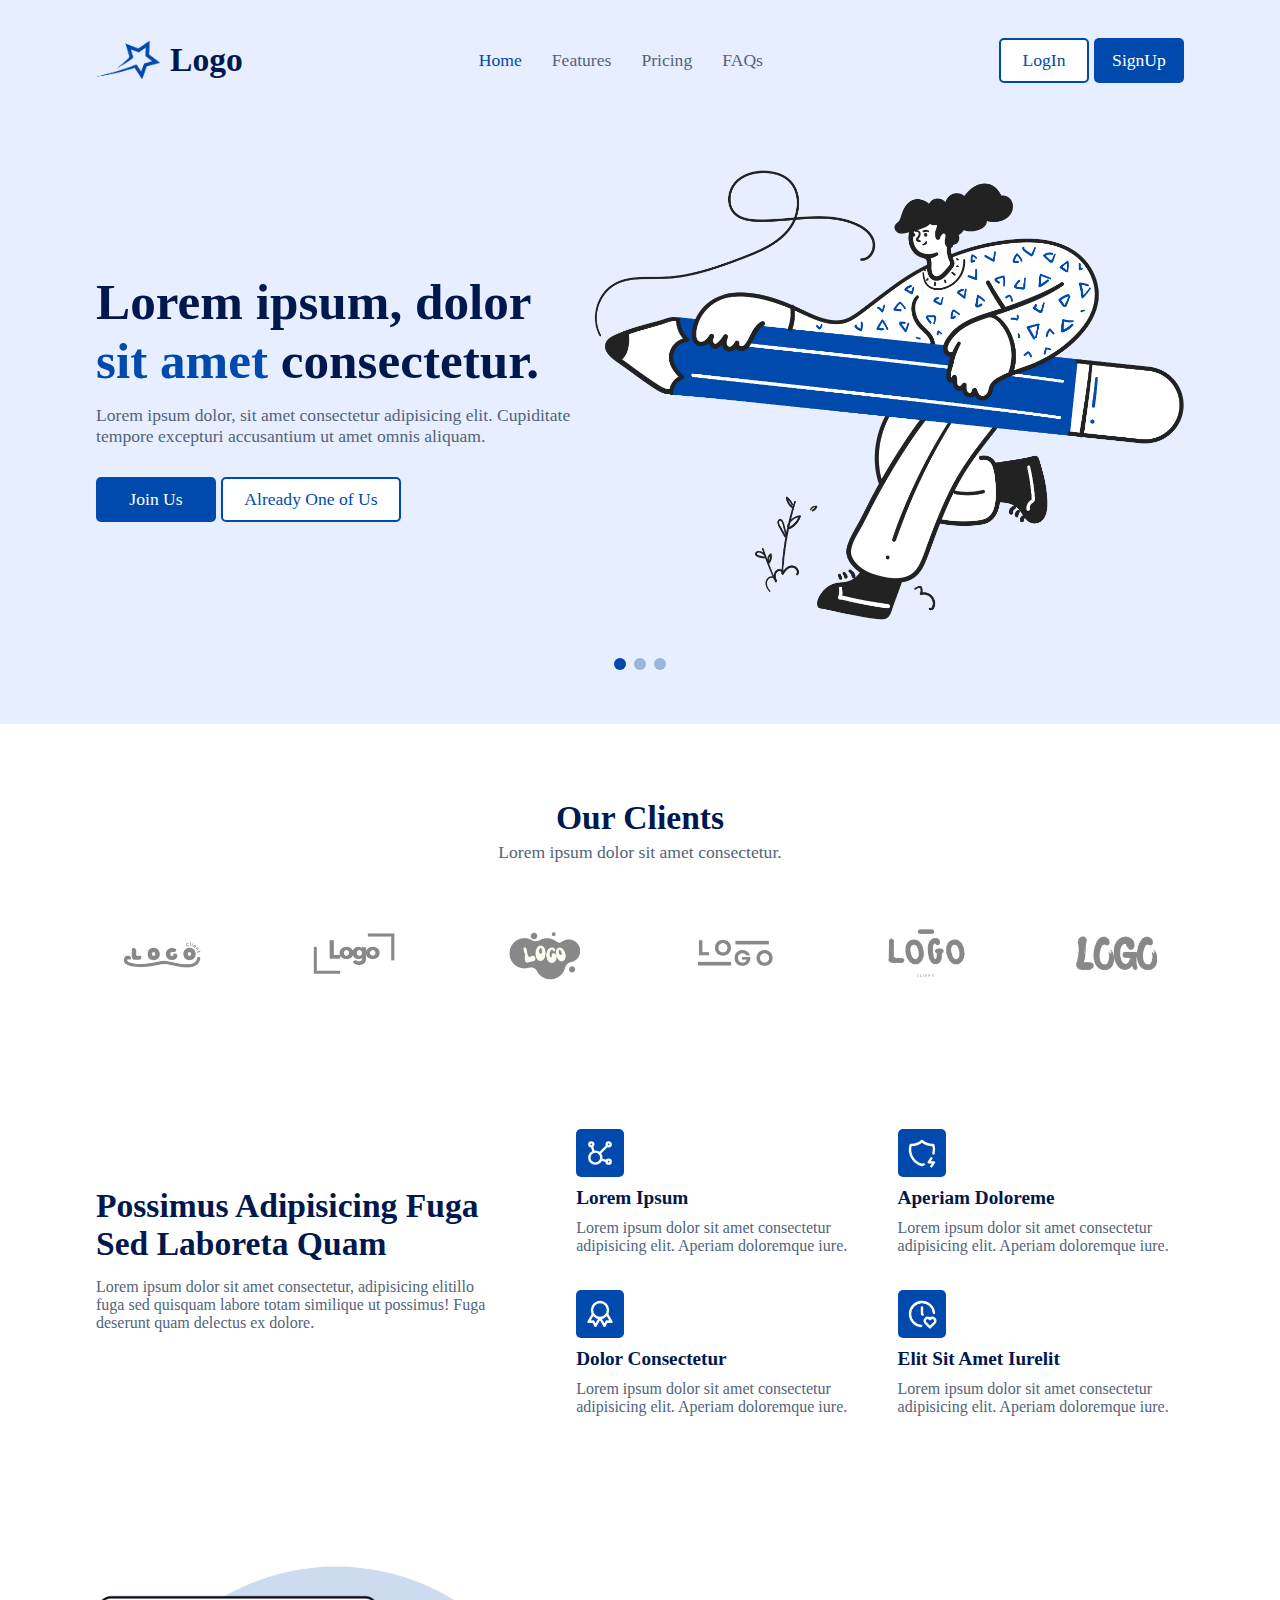
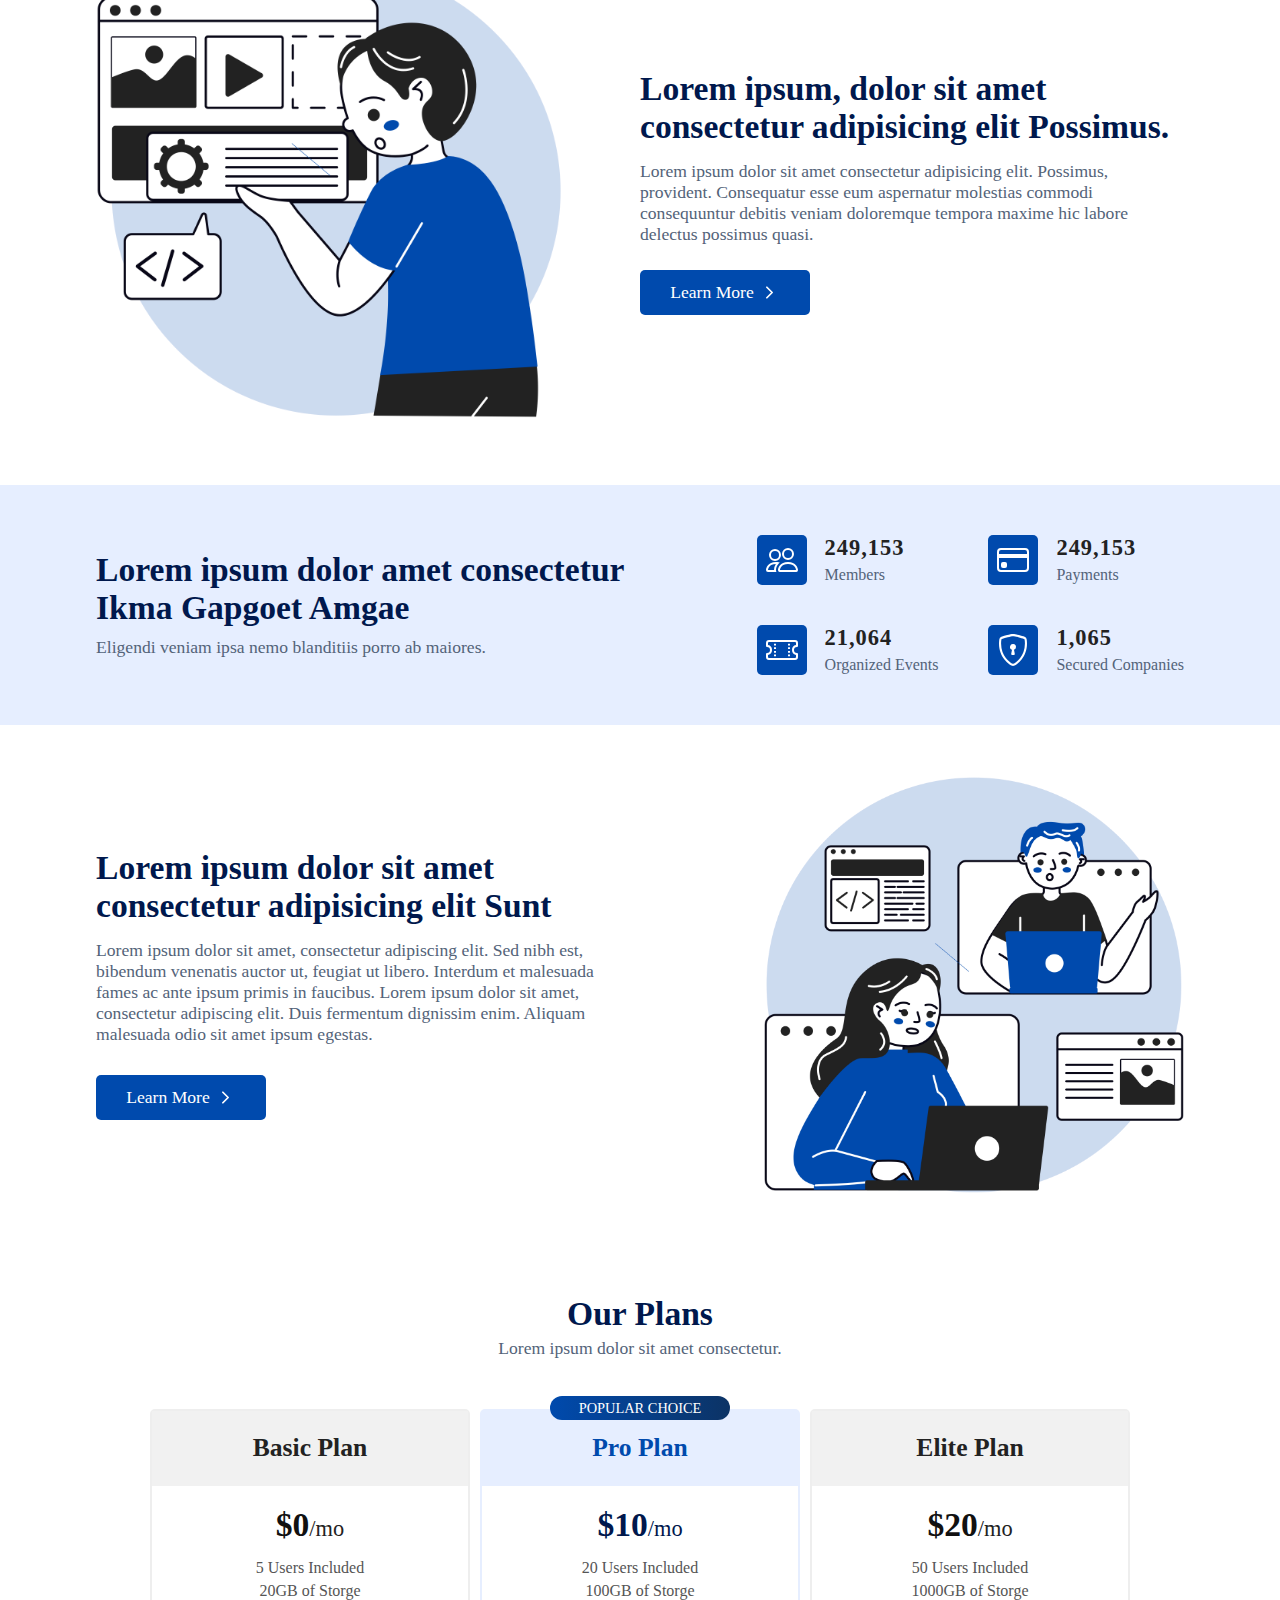
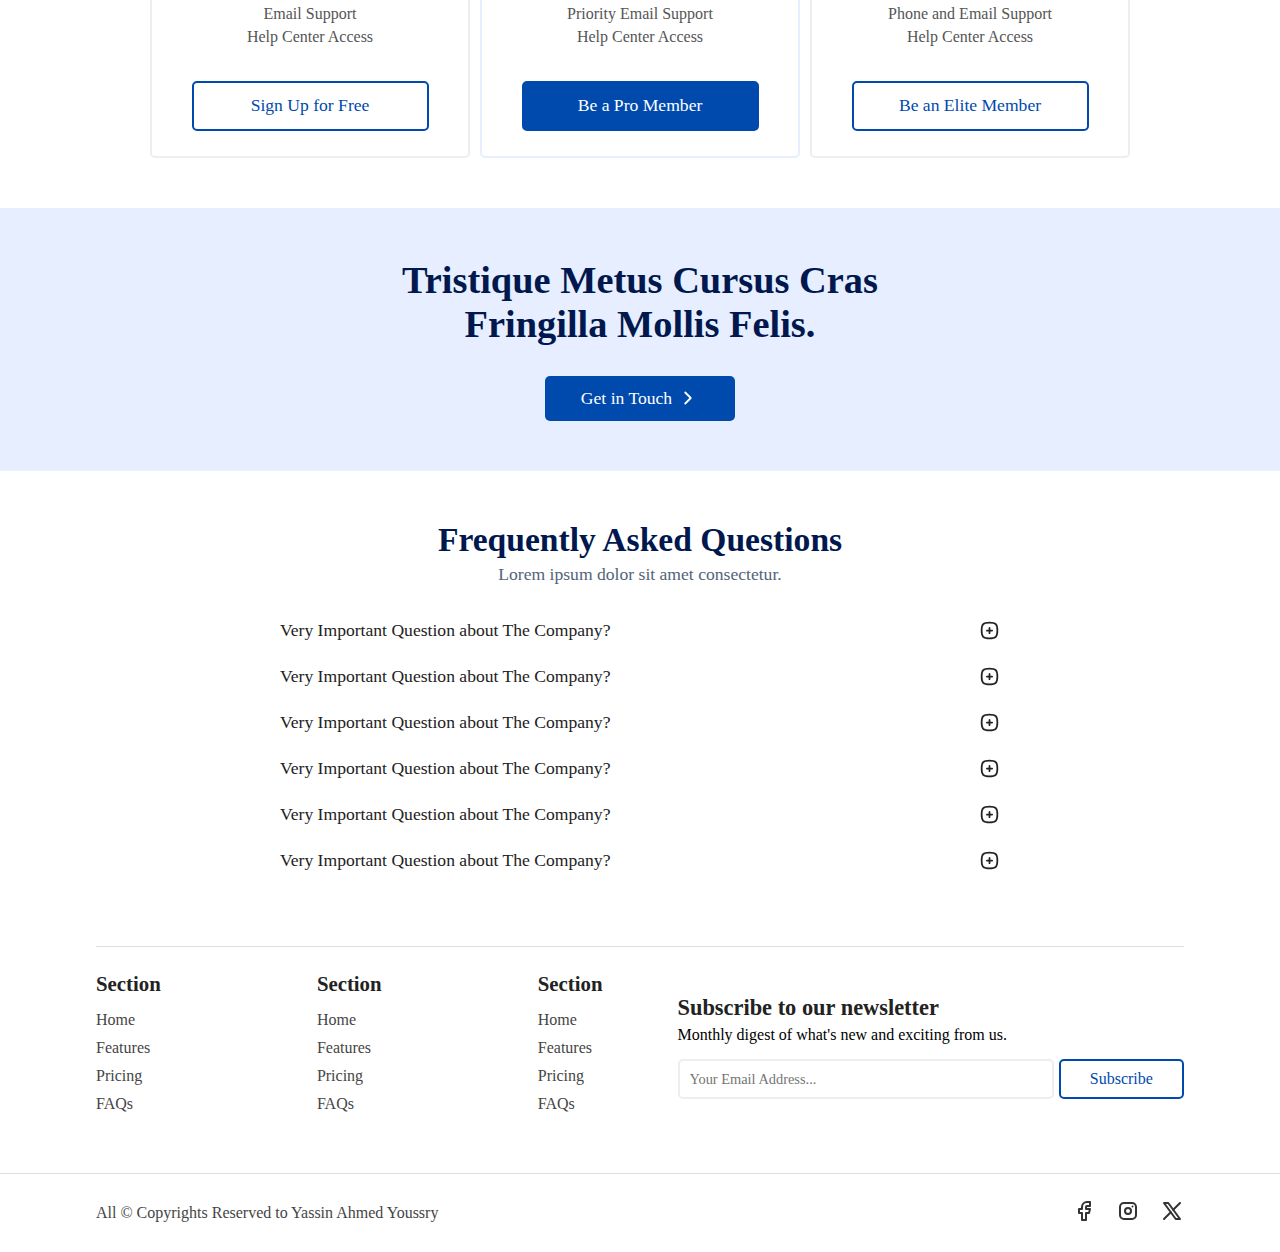
==== commit 98070537: "Update main.html" ====
--- a/main.html
+++ b/main.html
@@ -4,7 +4,7 @@
     <meta charset="UTF-8">
     <meta value="viewport" content="width=device-width, initial-scale=1.0">
     <title>Portfolio</title>
-    <link rel="shortcut icon" href="images/favicon.png" type="image/x-icon">
+    <link rel="shortcut icon" href="favicon.png" type="image/x-icon">
 
     <!-- Style Codes -->
     <link rel="stylesheet" href="main.css">
@@ -16,7 +16,7 @@
             <div class="container">
                 <div class="left">
                     <div class="logo">
-                        <img src="images/favicon.png">
+                        <img src="favicon.png">
                         <h1>Logo</h1>
                     </div>
                     <div class="openNav" onclick="openNavBar()"><svg viewBox="0 0 24 24">
@@ -71,7 +71,7 @@
                         </div>
                         <div class="right">
                             <div class="image">
-                                <img src="images/heroImage1.png">
+                                <img src="heroImage1.png">
                             </div>
                         </div>
                     </div>
@@ -80,7 +80,7 @@
                     <div class="content">
                         <div class="right">
                             <div class="image">
-                                <img src="images/heroeImage2.png">
+                                <img src="heroeImage2.png">
                             </div>
                         </div>
                         <div class="left">
@@ -117,7 +117,7 @@
                         </div>
                         <div class="right">
                             <div class="image">
-                                <img src="images/heroeImage3.png">
+                                <img src="heroeImage3.png">
                             </div>
                         </div>
                     </div>
@@ -139,7 +139,7 @@
             </div>
             <div class="content">
                 <div class="ImageRow">
-                    <img src="images/clients.png">
+                    <img src="clients.png">
                 </div>
             </div>
         </div>
@@ -226,7 +226,7 @@
         <div class="container">
             <div class="left">
                 <div class="image">
-                    <img src="images/sectionImage1.png">
+                    <img src="sectionImage1.png">
                 </div>
             </div>
             <div class="right">
@@ -332,7 +332,7 @@
             </div>
             <div class="right">
                 <div class="image">
-                    <img src="images/sectionImage2.png">
+                    <img src="sectionImage2.png">
                 </div>
             </div>
         </div>
@@ -542,4 +542,4 @@
     <script src="main.js"></script>
 
 </body>
-</html>+</html>
